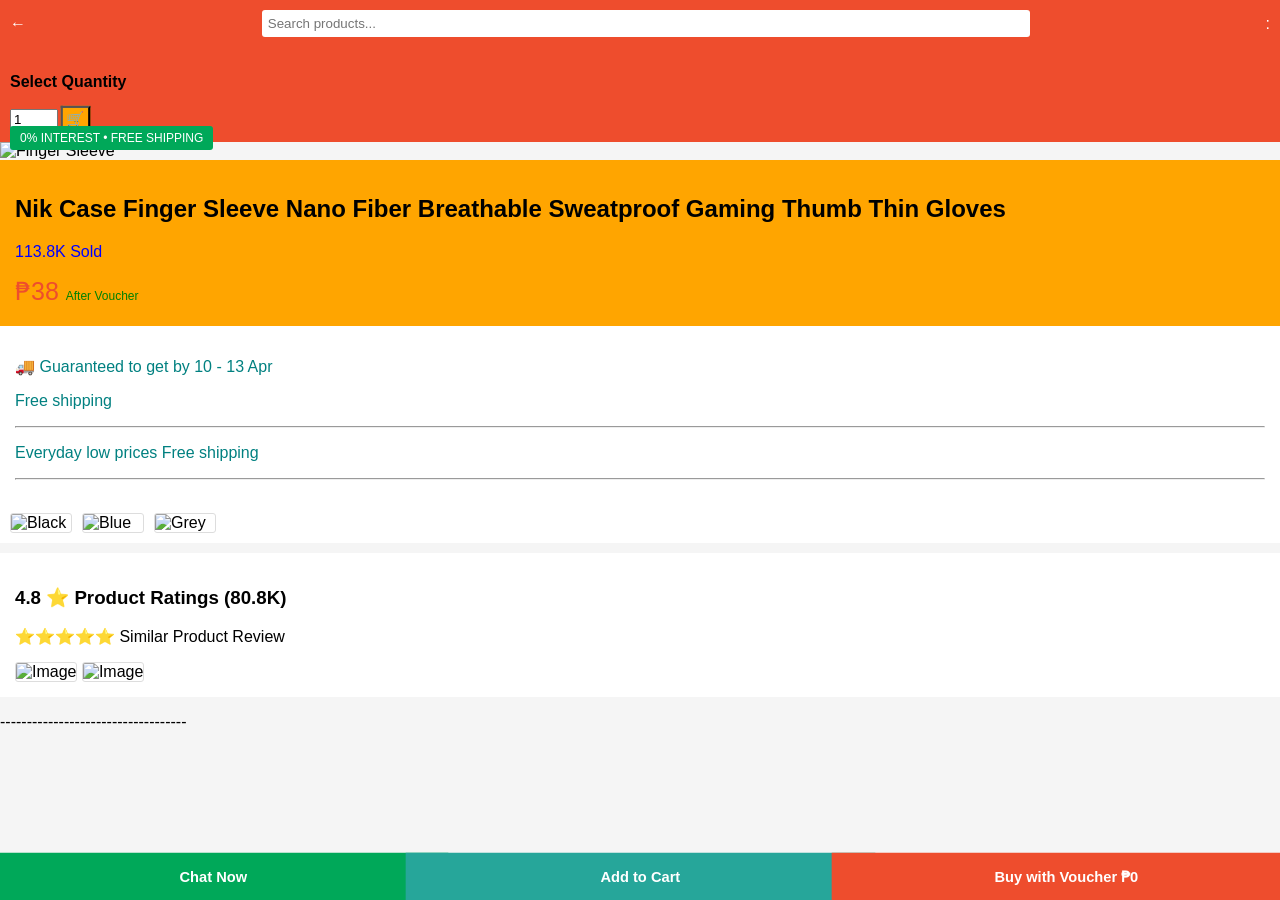
==== index.html @ cec0ff4e "Add files via upload" ====
<!DOCTYPE html>
<html lang="en">
<head>
    <meta charset="UTF-8">
    <meta name="viewport" content="width=device-width, initial-scale=1.0">
    <title>Finger Sleeve Product</title>
    <link rel="stylesheet" href="style.css">
</head>

    <body>
       
        <div class="header">
        <span>←</span>
        <input type="text" placeholder="Search products...">
        <span> :</span>
    </div>

    <div class="cart-box">
        <p><b>Select Quantity</b></p>
        <input type="number" value="1" min="1" max="99">
        <button onclick="addToCart(this)">🛒</button>
    </div>


   
    <div class="main-image">
        <img src="https://gamersbiography.com/wp-content/uploads/2023/09/nik-case-finger-sleeve.jpg" alt="Finger Sleeve">
        <div class="badge">0% INTEREST • FREE SHIPPING</div>
    </div>

    
    <div class="product-info">
        <h2>Nik Case Finger Sleeve Nano Fiber Breathable Sweatproof Gaming Thumb Thin Gloves</h2>
        <p class="sold">113.8K Sold</p>
        <p class="price">₱38 <span>After Voucher</span></p>
    </div>

    <div class="into">
        <p>🚚 Guaranteed to get by 10 - 13 Apr</p>
        <p>Free shipping</p>
        <hr>
        <p>Everyday low prices Free shipping</p>
        <hr>
    </div>

    
    <div class="variations">
        <img src="https://m.media-amazon.com/images/I/51kaqJkE2XL._SL1200_.jpg"alt="Black">
        <img src="https://cdn.myikas.com/images/93e7d58b-c41d-48a6-9006-62b7667419a5/269b491c-414d-40db-b153-5d0afb9008e7/image_3840.webp" alt="Blue">
	<img src="https://m.media-amazon.com/images/I/414WAOyJ5EL._AC_.jpg" alt="Grey">
    </div>

   
    <div class="ratings">
        <h3>4.8 ⭐ Product Ratings (80.8K)</h3>
        <p>⭐⭐⭐⭐⭐ Similar Product Review</p>
	<img src="https://tse2.mm.bing.net/th/id/OIP.Pr0l-6f5KLsqPjSAZWh1mgHaHa?rs=1&pid=ImgDetMain&o=7&rm=3"alt="Image">
        <img src="https://tse1.mm.bing.net/th/id/OIP.bSdXOOwJJ8uDucGJ-4Po9AHaHa?w=800&h=800&rs=1&pid=ImgDetMain&o=7&rm=3"alt="Image">
    </div>

    <p>-----------------------------------</p>

    <div class="bottom-bar">
        <button class="chat">Chat Now</button>
        <button class="cart" onclick="addToCart(this)">Add to Cart</button>
        <button class="buy">Buy with Voucher ₱0</button>	
    </div>

    <script src="script.js"></script>

</body>
</html>
---- style.css ----
body {
    margin: 0;
    font-family: Arial, sans-serif;
    background: #f5f5f5;
}


.header {
    display: flex;
    align-items: center;
    justify-content: space-between;
    padding: 10px;
    background: #ee4d2d;
    color: white;
}


.header input {
    width: 60%;
    padding: 6px;
    border: none;
    border-radius: 3px;
}


.cart-box {
    background: #ee4d2d;
    padding: 10px;
}


button {
    background: orange;
    padding: 3px;
    transition: all 0.3s ease;
    cursor: pointer;
    transform: scale(1.1);
    
}


.main-image {
    position: relative;
}


.main-image img {
    width: 100%;
    display: block;
}


.badge {
    position: absolute;
    bottom: 10px;
    left: 10px;
    background: #00a859;
    color: white;
    padding: 5px 10px;
    font-size: 12px;
    border-radius: 3px;
}


.variations {
    display: flex;
    gap: 10px;
    padding: 10px;
    background: white;
}


.variations img {
    width: 60px;
    border: 1px solid #ddd;
    border-radius: 3px;
}


.product-info {
    background: orange;
    padding: 15px;
}


.into {
    background: white;
    padding: 15px;
    color: teal;
}


.price {
    color: #ee4d2d;
    font-size: 25px;
    margin: 5px 0;
}


.price span {
    font-size: 12px;
    color: green;
}


.sold {
    color: blue;
}


.ratings {
    background: white;
    margin-top: 10px;
    padding: 15px;
}


.ratings img {
    width: 120px;
    border: 1px solid #ddd;
    border-radius: 3px;
}


.bottom-bar {
    position: fixed;
    bottom: 0;
    width: 100%;
    display: flex;
}


.bottom-bar button {
    flex: 1;
    padding: 15px;
    border: none;
    font-weight: bold;
    cursor: pointer;
}


.chat { background: #00a859; color: white; }

.cart { background: #26a69a; color: white; }

.buy { background: #ee4d2d; color: white; }
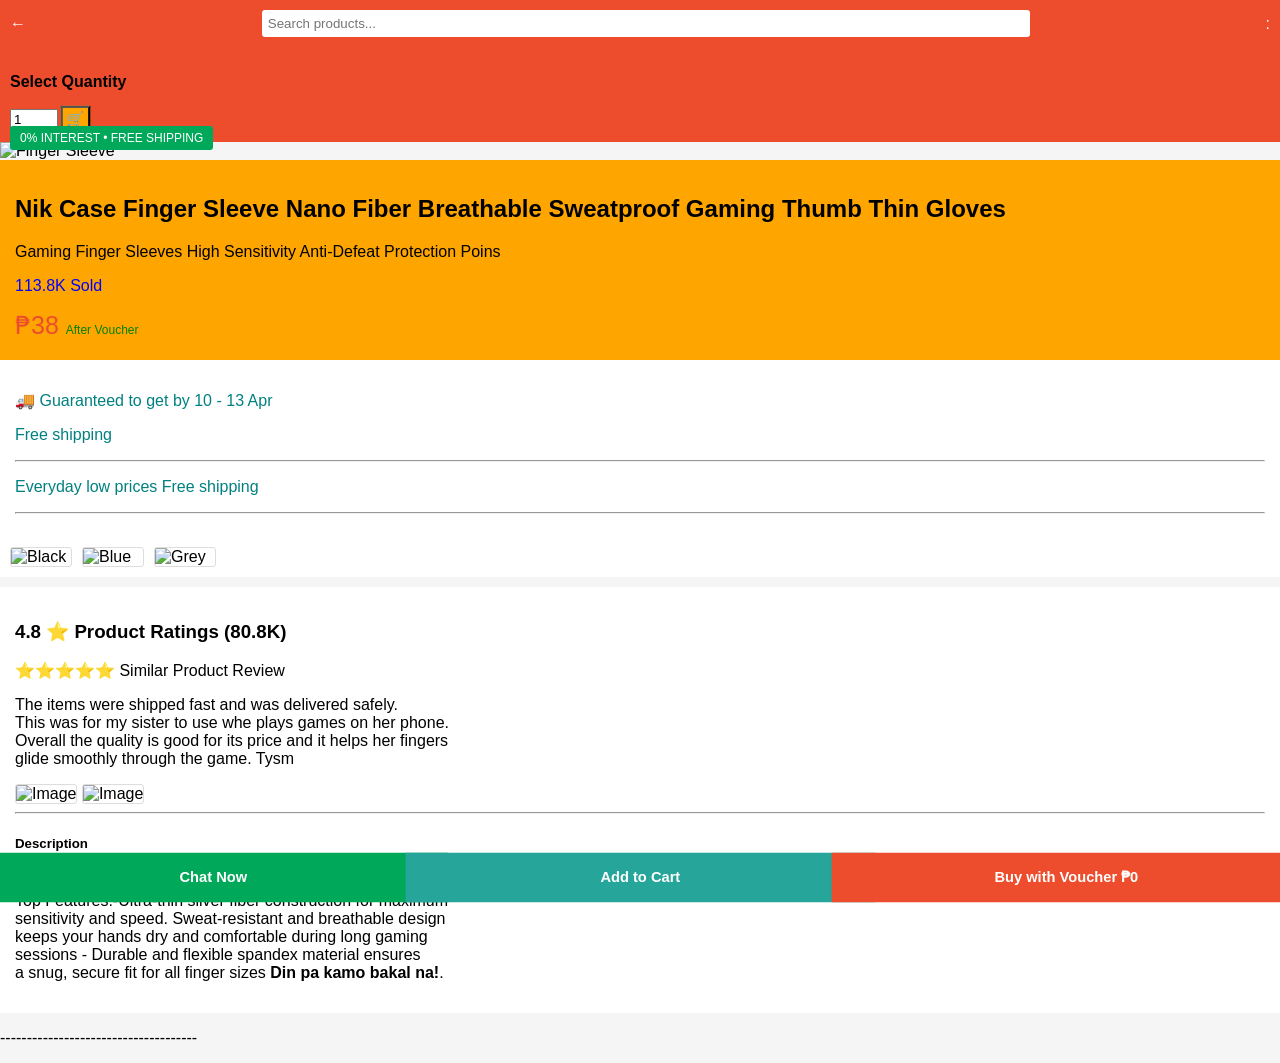
==== commit 16586691: "Add files via upload" ====
--- a/index.html
+++ b/index.html
@@ -31,6 +31,7 @@
     
     <div class="product-info">
         <h2>Nik Case Finger Sleeve Nano Fiber Breathable Sweatproof Gaming Thumb Thin Gloves</h2>
+	<p>Gaming Finger Sleeves High Sensitivity Anti-Defeat Protection Poins</>
         <p class="sold">113.8K Sold</p>
         <p class="price">₱38 <span>After Voucher</span></p>
     </div>
@@ -54,11 +55,33 @@
     <div class="ratings">
         <h3>4.8 ⭐ Product Ratings (80.8K)</h3>
         <p>⭐⭐⭐⭐⭐ Similar Product Review</p>
+
+        <p>The items were shipped fast and was delivered safely.
+	<br>This was for my sister to use whe plays games on her
+	phone.<br> Overall the quality is good for its price and it
+	helps her fingers<br> glide smoothly through the game.
+	Tysm</p>
+
 	<img src="https://tse2.mm.bing.net/th/id/OIP.Pr0l-6f5KLsqPjSAZWh1mgHaHa?rs=1&pid=ImgDetMain&o=7&rm=3"alt="Image">
         <img src="https://tse1.mm.bing.net/th/id/OIP.bSdXOOwJJ8uDucGJ-4Po9AHaHa?w=800&h=800&rs=1&pid=ImgDetMain&o=7&rm=3"alt="Image">
+
+ 	<hr>
+
+        <h5>Description</h5>
+        
+        <p>
+	Experience the Ultimate in Gaming Comfort and
+	Performance!<br>Top Features:-Ultra-thin silver fiber
+	construction for maximum <br> sensitivity and speed.
+	Sweat-resistant and breathable design <br> keeps your hands
+	dry and comfortable during long gaming <br> sessions - Durable
+	and flexible spandex material ensures <br> a snug, secure fit for
+	all finger sizes <strong>Din pa kamo bakal na!</strong>.
+	</p>
+
     </div>
-
-    <p>-----------------------------------</p>
+         
+    <p>-------------------------------------</p>
 
     <div class="bottom-bar">
         <button class="chat">Chat Now</button>
@@ -66,7 +89,28 @@
         <button class="buy">Buy with Voucher ₱0</button>	
     </div>
 
-    <script src="script.js"></script>
+
+    <script>
+    
+    	function addToCart(button) {
+
+    	button.innerHTML = "✔ Added"; 
+
+    	alert("Item added to cart!");
+
+    	setTimeout(() => {
+        	if (button.classList.contains("cart")) {
+
+           	 button.innerHTML = "Add to Cart";
+          } else {
+            button.innerHTML = "🛒";
+          }
+
+    	}, 1500);
+      }
+
+    </script>
+
 
 </body>
 </html>
--- a/style.css
+++ b/style.css
@@ -25,7 +25,7 @@
 
 .cart-box {
     background: #ee4d2d;
-    padding: 10px;
+    padding: 10px; 
 }
 
 
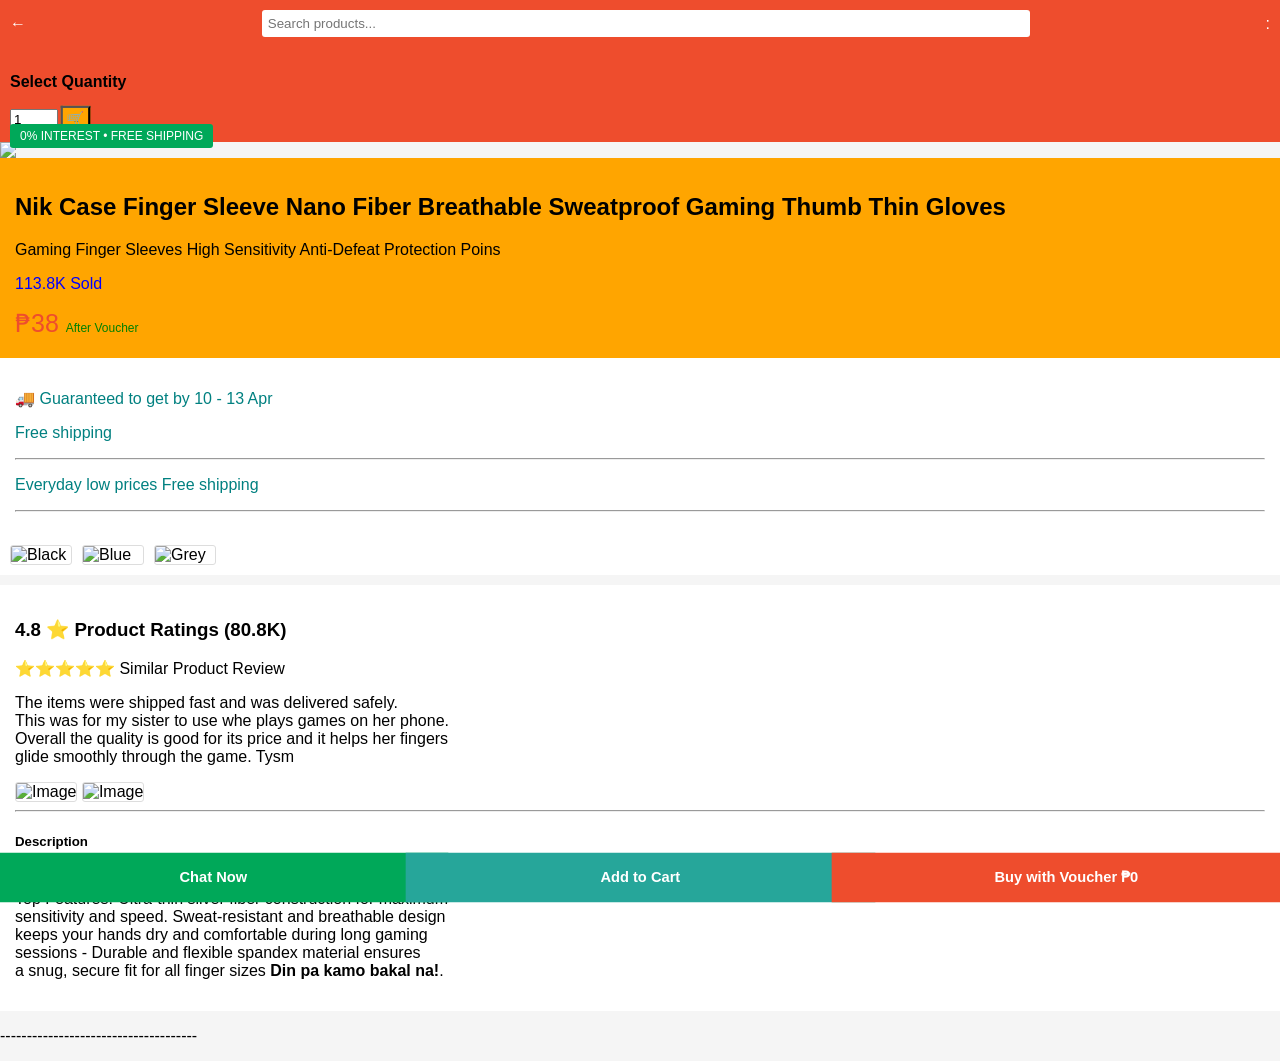
==== commit 3a3514e4: "Revise HTML structure and enhance product visuals Updated product images and improved HTML layout fo" ====
--- a/index.html
+++ b/index.html
@@ -24,8 +24,8 @@
 
    
     <div class="main-image">
-        <img src="https://gamersbiography.com/wp-content/uploads/2023/09/nik-case-finger-sleeve.jpg" alt="Finger Sleeve">
-        <div class="badge">0% INTEREST • FREE SHIPPING</div>
+        <img src= "https://i5.walmartimages.com/seo/ZOURIH-1-Pair-Mobile-Phone-Gaming-Finger-Sleeves-Gaming-Finger-Sleeves-Smooth-touch-Screen-Thumb-Protector-Compatible-touchscreen-Devices-Smooth-Feel_24b15233-9540-4da7-b4a7-04888ad36c6b.5caa768b3c316561c82f15d990bdc5b4.jpeg?odnHeight=573&odnWidth=573&odnBg=FFFFFF">
+		<div class="badge">0% INTEREST • FREE SHIPPING</div>
     </div>
 
     
@@ -113,4 +113,4 @@
 
 
 </body>
-</html>+</html>
